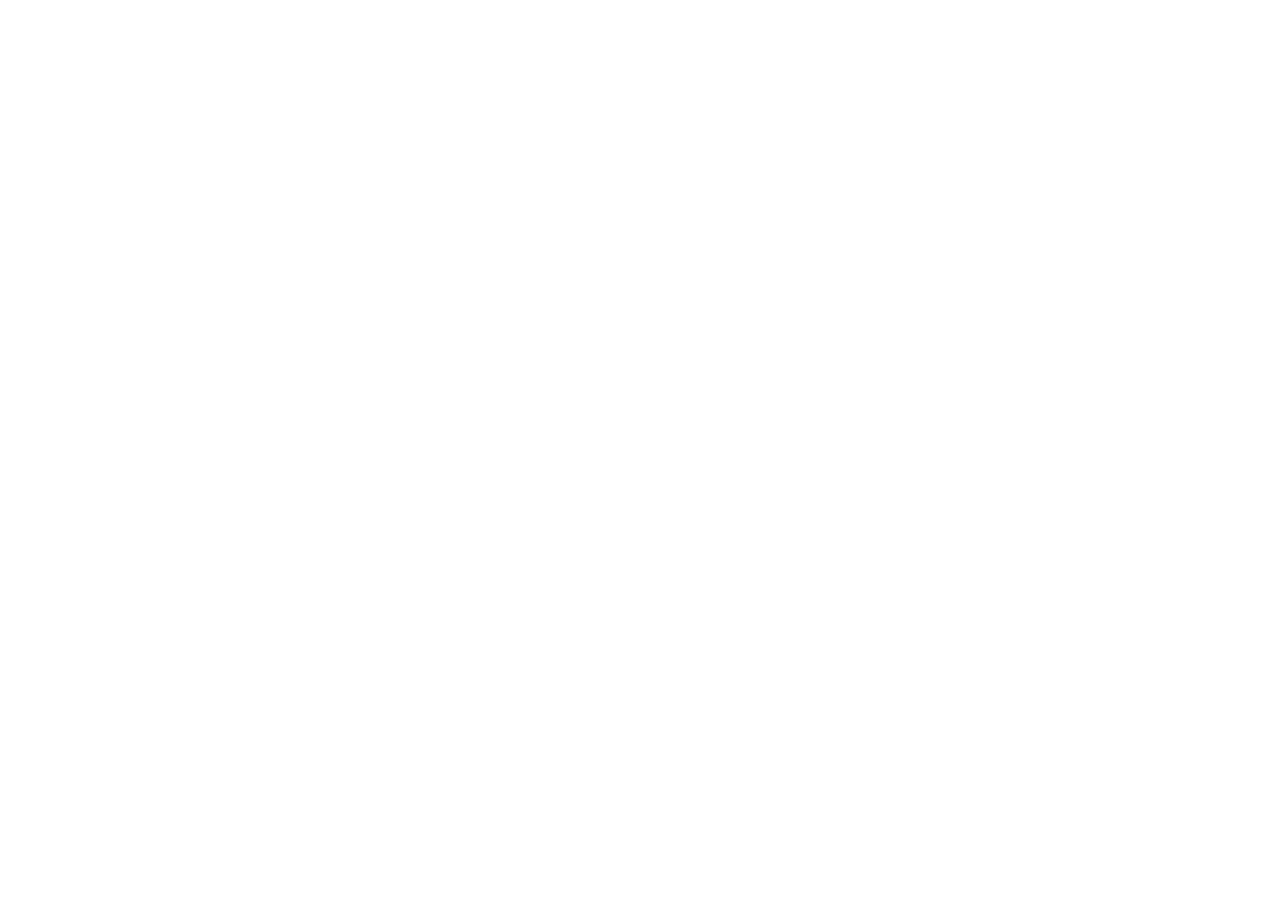
==== index.html @ 477c8ec1 "Commit inicial do meu site" ====
<!DOCTYPE html>
<html lang="en">
<head>
    <meta charset="UTF-8">
    <meta name="viewport" content="width=device-width, initial-scale=1.0">
    <title>Document</title>
</head>
<body>
    
</body>
</html>
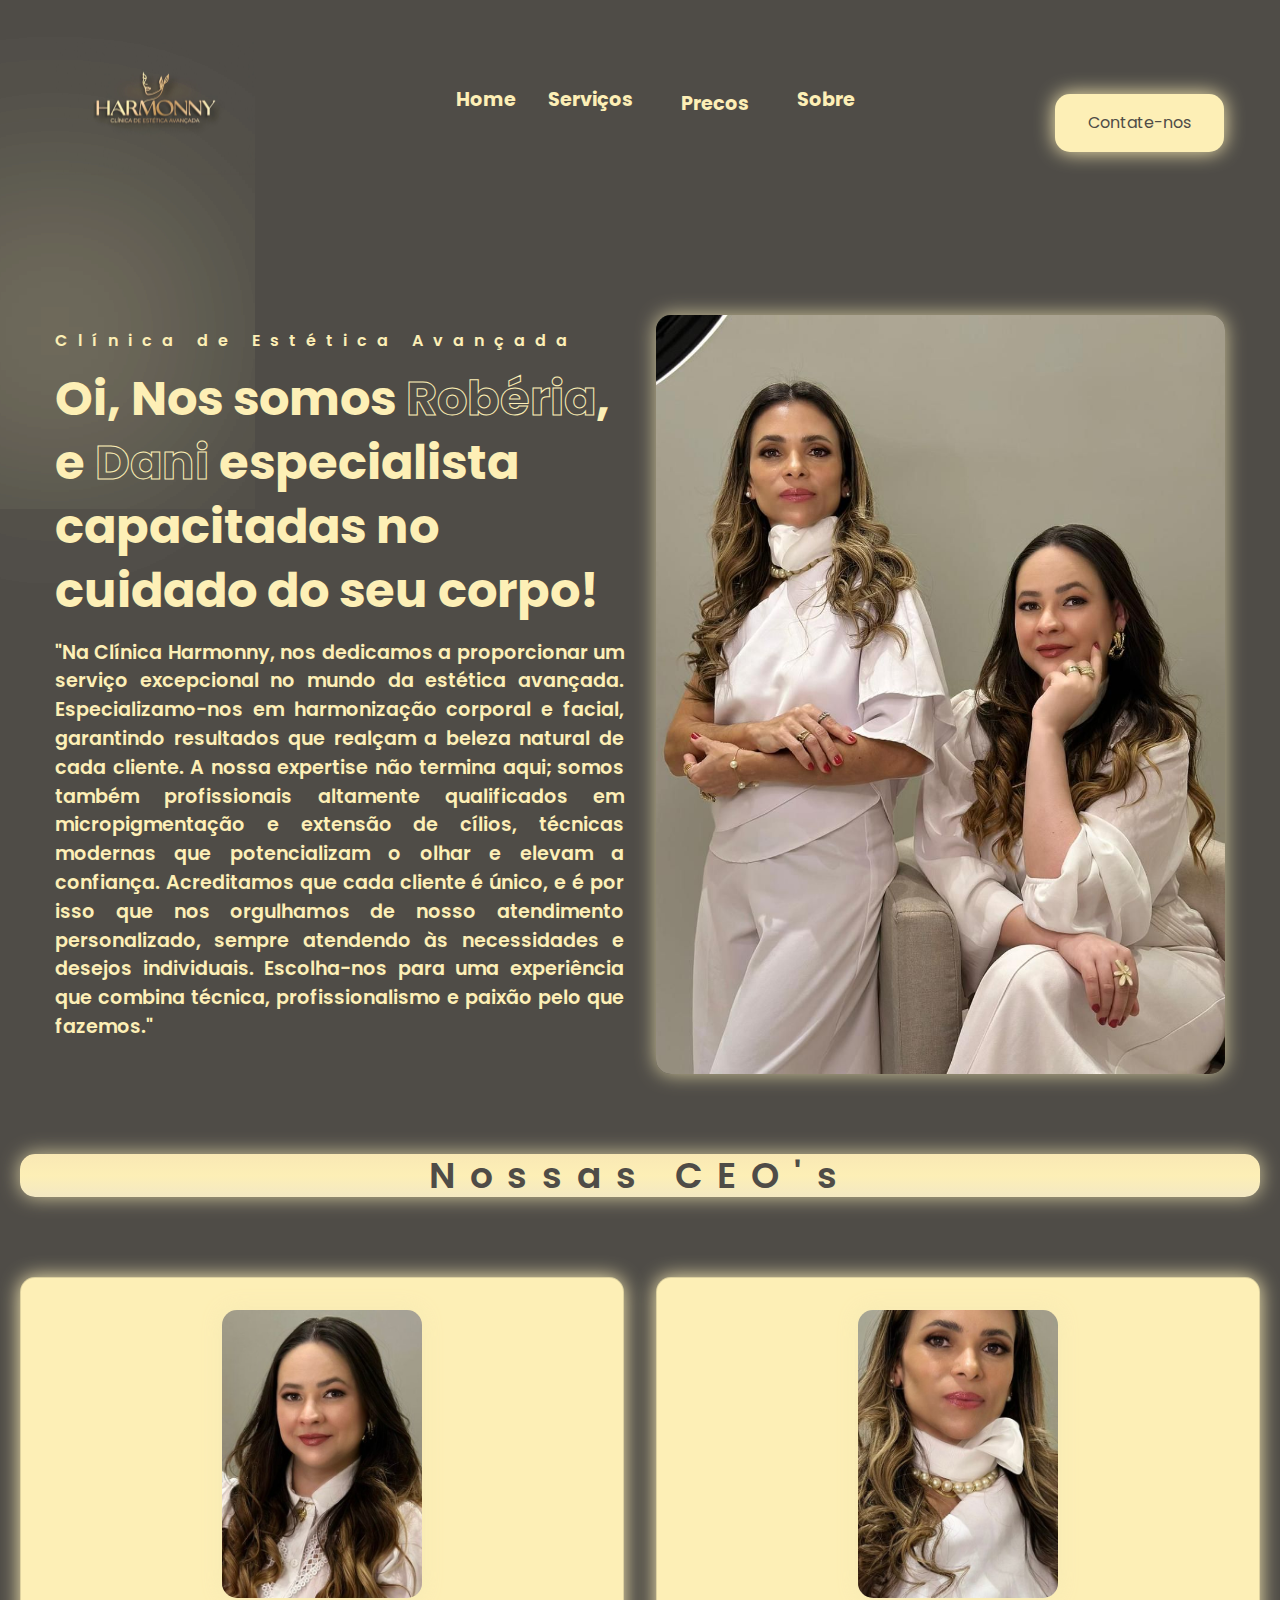
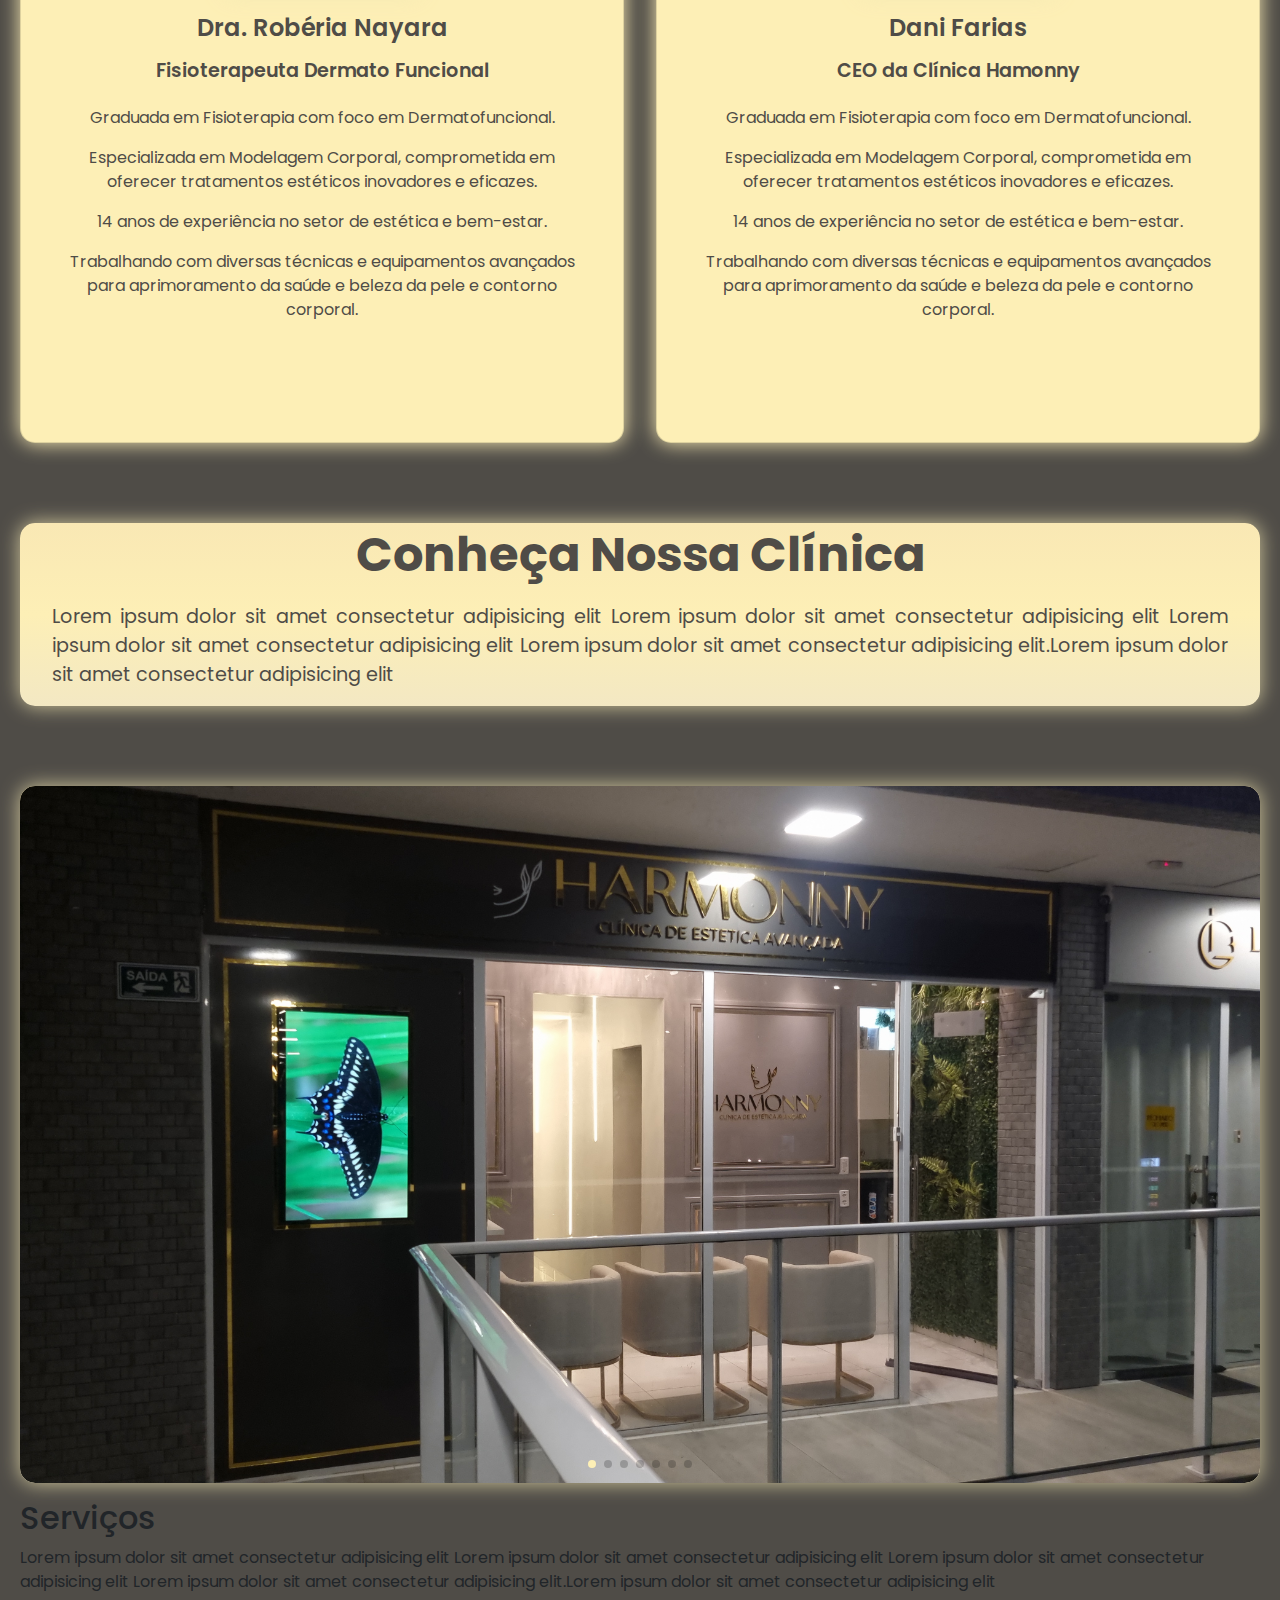
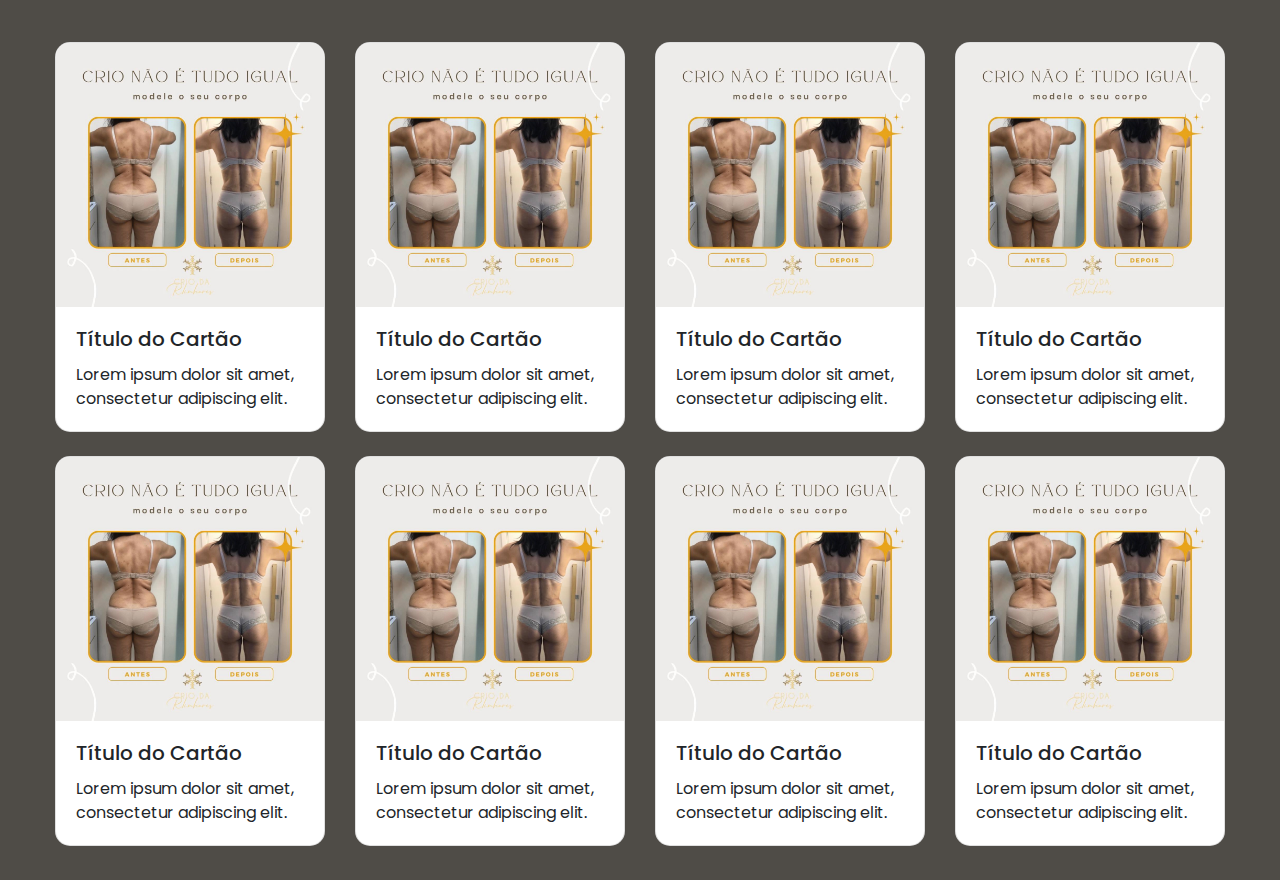
==== commit 8d130aa8: "criacao dos cards de servicos e estilizacao" ====
--- a/index.html
+++ b/index.html
@@ -1,11 +1,386 @@
 <!DOCTYPE html>
-<html lang="en">
-<head>
-    <meta charset="UTF-8">
-    <meta name="viewport" content="width=device-width, initial-scale=1.0">
-    <title>Document</title>
-</head>
-<body>
+<html lang="pt-br">
+  <head>
+    <meta charset="UTF-8" />
+    <meta name="viewport" content="width=device-width, initial-scale=1.0" />
+    <meta
+      name="description"
+      content="Venha para a Homonny! Aqui você terá um atendimento personalizado em dermato funcional e micropgimentação"
+    />
+    <meta
+      name="keywords"
+      content="estética, dermato funcional, micropigmentação, harmonização facial, botox, preenchimento, limpeza de pele, peeling, massagem modeladora, drenagem linfática, massagem relaxante, massagem com pedras quentes, massagem com velas, massagem com bambu, massagem com conchas, massagem com pindas, massagem com ventosas, massagem com pedras quentes, massagem com velas, massagem com bambu, massagem com conchas, massagem com pindas, massagem com ventosas, massagem com pedras quentes, massagem com velas, massagem com bambu, massagem com conchas, massagem com pindas, massagem com ventosas, massagem com pedras quentes, massagem com velas, massagem com bambu, massagem com conchas, massagem com pindas, massagem com ventosas, massagem com pedras quentes, massagem com velas, massagem com bambu, massagem com conchas, massagem com pindas, massagem com ventosas"
+    />
+    <meta name="author" content="Diego Gomes de Almeida" />
+    <link rel="stylesheet" href="https://stackpath.bootstrapcdn.com/bootstrap/4.3.1/css/bootstrap.min.css">
+    <link
+      rel="stylesheet"
+      href="https://unpkg.com/swiper/swiper-bundle.min.css"
+    />
+  
+    <link rel="stylesheet" href="https://stackpath.bootstrapcdn.com/bootstrap/4.3.1/css/bootstrap.min.css">
+    <link rel="stylesheet" href="css/cabecalhonav.css" />
+    <link rel="stylesheet" href="css/main.css" />
+    <link rel="stylesheet" href="css/sections.css" />
+    <link rel="stylesheet" href="css/sectionslides.css" />
+    <link rel="stylesheet" href="css/cardservicos.css" />
+
+    <title>Clínica Harmonny</title>
+  </head>
+  <body>
+    <nav>
+      <div class="nav-logo">
+        <a href="#">
+          <img src="images/logo.jpeg" alt="logo" />
+        </a>
+      </div>
+      <ul class="nav-links">
+        <li class="link"><a href="#">Home</a></li>
+        <li id="link1"><a href="#">Serviços</a></li>
+        <li id="link2"><a class="nav-link" href="servicos.html">Precos</a></li>
+        <li id="link3"><a href="#">Sobre</a></li>
+      </ul>
+      <button id="contactBtn" class="btn">Contate-nos</button>
+    </nav>
+    <main class="container">
+      <div class="content">
+        <span class="blur"></span>
+        <span class="blur"></span>
+        <h4>Clínica de Estética Avançada</h4>
+        <h1>
+          Oi, Nos somos <span id="roberia">Robéria</span>, e
+          <span id="dani">Dani</span> especialista capacitadas no cuidado do seu
+          corpo!
+        </h1>
+        <p>
+          "Na Clínica Harmonny, nos dedicamos a proporcionar um serviço
+          excepcional no mundo da estética avançada. Especializamo-nos em
+          harmonização corporal e facial, garantindo resultados que realçam a
+          beleza natural de cada cliente. A nossa expertise não termina aqui;
+          somos também profissionais altamente qualificados em micropigmentação
+          e extensão de cílios, técnicas modernas que potencializam o olhar e
+          elevam a confiança. Acreditamos que cada cliente é único, e é por isso
+          que nos orgulhamos de nosso atendimento personalizado, sempre
+          atendendo às necessidades e desejos individuais. Escolha-nos para uma
+          experiência que combina técnica, profissionalismo e paixão pelo que
+          fazemos."
+        </p>
+      </div>
+      <div class="image">
+        <img src="images/DaniRoberia.jpeg" alt="foto de Robéria e Dani" />
+      </div>
+    </main>
+    <section class="container1">
+      <h2 class="ceomaster">Nossas CEO's</h2>
+      <div class="features">
+        <div class="card">
+          <img
+            class="imgceo"
+            src="images/roberia1.png"
+            alt="Foto de Dra.Robéria"
+          />
+          <h3 class="ceo">Dra. Robéria Nayara</h3>
+          <h4 class="ceo">Fisioterapeuta Dermato Funcional</h4>
+          <ul class="lista">
+            <li>Graduada em Fisioterapia com foco em Dermatofuncional.</li>
+            <li>
+              Especializada em Modelagem Corporal, comprometida em oferecer
+              tratamentos estéticos inovadores e eficazes.
+            </li>
+            <li>14 anos de experiência no setor de estética e bem-estar.</li>
+            <li>
+              Trabalhando com diversas técnicas e equipamentos avançados para
+              aprimoramento da saúde e beleza da pele e contorno corporal.
+            </li>
+          </ul>
+          <a href="#">Saiba Mais <i class="ri-arrow-right-line"></i></a>
+        </div>
+        <div class="card">
+          <img class="imgceo" src="images/dani1.png" alt="Foto de Dani" />
+          <h3 class="ceo">Dani Farias</h3>
+          <h4 class="ceo">CEO da Clínica Hamonny</h4>
+          <ul class="lista">
+            <li>Graduada em Fisioterapia com foco em Dermatofuncional.</li>
+            <li>
+              Especializada em Modelagem Corporal, comprometida em oferecer
+              tratamentos estéticos inovadores e eficazes.
+            </li>
+            <li>14 anos de experiência no setor de estética e bem-estar.</li>
+            <li>
+              Trabalhando com diversas técnicas e equipamentos avançados para
+              aprimoramento da saúde e beleza da pele e contorno corporal.
+            </li>
+          </ul>
+          <a href="#">Saiba Mais <i class="ri-arrow-right-line"></i></a>
+        </div>
+      </div>
+    </section>
+    <!--Imagens e informaçoes da clinca-->
+    <!-- O container principal da seção do slider -->
+    <section>
+      <!-- A parte da informação textual sobre a clínica -->
+      <div class="clinica">
+        <h2 class="txtclinica">Conheça Nossa Clínica</h2>
+        <p>
+          Lorem ipsum dolor sit amet consectetur adipisicing elit Lorem ipsum
+          dolor sit amet consectetur adipisicing elit Lorem ipsum dolor sit amet
+          consectetur adipisicing elit Lorem ipsum dolor sit amet consectetur
+          adipisicing elit.Lorem ipsum dolor sit amet consectetur adipisicing
+          elit
+        </p>
+      </div>
+    </section>
+    <figure>
+      <!-- Swiper -->
+      <div class="swiper mySwiper">
+        <div class="swiper-wrapper">
+          <!-- Slides -->
+          <div class="swiper-slide">
+            <img src="images/entrada1.jpg" alt="Foto da clinica1" />
+          </div>
+          <div class="swiper-slide">
+            <img src="images/harmonnyrecp.jpg" alt="Foto da clinica2" />
+          </div>
+          <div class="swiper-slide">
+            <img src="images/salaestetica.jpg" alt="Foto da clinica3" />
+          </div>
+          <div class="swiper-slide">
+            <img src="images/salamicro.jpg" alt="Foto da clinica3" />
+          </div>
+          <div class="swiper-slide">
+            <img src="images/certificacoes.jpg" alt="Foto da clinica3" />
+          </div>
+          <div class="swiper-slide">
+            <img src="images/cosmeticos.jpg" alt="Foto da clinica3" />
+          </div>
+          <div class="swiper-slide">
+            <img src="images/produtosestetic.jpg" alt="Foto da clinica3" />
+          </div>
+          <!-- ... outros slides, se houver ... -->
+        </div>
+        <!-- Se precisar de paginação -->
+        <div class="swiper-pagination"></div>
+      </div>
+    </figure>
+    <!-- Fim do container principal da seção do slider -->
+    <!--Seção de serviços-->
+    <section class="container3">
+      <div class="servicos">
+        <h2 class="txtservicos">Serviços</h2>
+        <p>
+          Lorem ipsum dolor sit amet consectetur adipisicing elit Lorem ipsum
+          dolor sit amet consectetur adipisicing elit Lorem ipsum dolor sit amet
+          consectetur adipisicing elit Lorem ipsum dolor sit amet consectetur
+          adipisicing elit.Lorem ipsum dolor sit amet consectetur adipisicing
+          elit
+        </p>
+      </div>
     
+      <section class="container mt-5">
+        <!-- Primeira linha de cartões -->
+        <div class="row">
+          <!-- Repita este bloco para cada cartão (total de 4 cartões) -->
+          <div class="col-lg-3 col-md-6 col-sm-12 mb-4">
+            <div class="card h-100">
+              <img
+                class="card-img-top"
+                src="images/crio.jpeg"
+                alt="Placeholder Image"
+              />
+              <div class="card-body">
+                <h5 class="card-title">Título do Cartão</h5>
+                <p class="card-text">
+                  Lorem ipsum dolor sit amet, consectetur adipiscing elit.
+                </p>
+              </div>
+              <div class="secondary-text">
+                Informações adicionais escondidas. Lorem ipsum dolor sit amet,
+                consectetur adipiscing elit. Nullam id dolor id nibh ultricies
+                vehicula ut id elit. Informações adicionais escondidas. Lorem
+                ipsum dolor sit amet, consectetur adipiscing elit. Nullam id dolor
+                id nibh ultricies vehicula ut id elit. Informações adicionais
+                escondidas. Lorem ipsum dolor sit amet, consectetur adipiscing
+                elit. Nullam id dolor id nibh ultricies vehicula ut id elit.
+              </div>
+            </div>
+          </div>
+          <div class="col-lg-3 col-md-6 col-sm-12 mb-4">
+            <div class="card h-100">
+              <img
+                class="card-img-top"
+                src="images/crio.jpeg"
+                alt="Placeholder Image"
+              />
+              <div class="card-body">
+                <h5 class="card-title">Título do Cartão</h5>
+                <p class="card-text">
+                  Lorem ipsum dolor sit amet, consectetur adipiscing elit.
+                </p>
+              </div>
+              <div class="secondary-text">
+                Informações adicionais escondidas. Lorem ipsum dolor sit amet,
+                consectetur adipiscing elit. Nullam id dolor id nibh ultricies
+                vehicula ut id elit. Informações adicionais escondidas. Lorem
+                ipsum dolor sit amet, consectetur adipiscing elit. Nullam id dolor
+                id nibh ultricies vehicula ut id elit. Informações adicionais
+                escondidas. Lorem ipsum dolor sit amet, consectetur adipiscing
+                elit. Nullam id dolor id nibh ultricies vehicula ut id elit.
+              </div>
+            </div>
+          </div>
+          <div class="col-lg-3 col-md-6 col-sm-12 mb-4">
+            <div class="card h-100">
+              <img
+                class="card-img-top"
+                src="images/crio.jpeg"
+                alt="Placeholder Image"
+              />
+              <div class="card-body">
+                <h5 class="card-title">Título do Cartão</h5>
+                <p class="card-text">
+                  Lorem ipsum dolor sit amet, consectetur adipiscing elit.
+                </p>
+              </div>
+              <div class="secondary-text">
+                Informações adicionais escondidas. Lorem ipsum dolor sit amet,
+                consectetur adipiscing elit. Nullam id dolor id nibh ultricies
+                vehicula ut id elit. Informações adicionais escondidas. Lorem
+                ipsum dolor sit amet, consectetur adipiscing elit. Nullam id dolor
+                id nibh ultricies vehicula ut id elit. Informações adicionais
+                escondidas. Lorem ipsum dolor sit amet, consectetur adipiscing
+                elit. Nullam id dolor id nibh ultricies vehicula ut id elit.
+              </div>
+            </div>
+          </div>
+          <div class="col-lg-3 col-md-6 col-sm-12 mb-4">
+            <div class="card h-100">
+              <img
+                class="card-img-top"
+                src="images/crio.jpeg"
+                alt="Placeholder Image"
+              />
+              <div class="card-body">
+                <h5 class="card-title">Título do Cartão</h5>
+                <p class="card-text">
+                  Lorem ipsum dolor sit amet, consectetur adipiscing elit.
+                </p>
+              </div>
+              <div class="secondary-text">
+                Informações adicionais escondidas. Lorem ipsum dolor sit amet,
+                consectetur adipiscing elit. Nullam id dolor id nibh ultricies
+                vehicula ut id elit. Informações adicionais escondidas. Lorem
+                ipsum dolor sit amet, consectetur adipiscing elit. Nullam id dolor
+                id nibh ultricies vehicula ut id elit. Informações adicionais
+                escondidas. Lorem ipsum dolor sit amet, consectetur adipiscing
+                elit. Nullam id dolor id nibh ultricies vehicula ut id elit.
+              </div>
+            </div>
+          </div>
+          <div class="col-lg-3 col-md-6 col-sm-12 mb-4">
+            <div class="card h-100">
+              <img
+                class="card-img-top"
+                src="images/crio.jpeg"
+                alt="Placeholder Image"
+              />
+              <div class="card-body">
+                <h5 class="card-title">Título do Cartão</h5>
+                <p class="card-text">
+                  Lorem ipsum dolor sit amet, consectetur adipiscing elit.
+                </p>
+              </div>
+              <div class="secondary-text">
+                Informações adicionais escondidas. Lorem ipsum dolor sit amet,
+                consectetur adipiscing elit. Nullam id dolor id nibh ultricies
+                vehicula ut id elit. Informações adicionais escondidas. Lorem
+                ipsum dolor sit amet, consectetur adipiscing elit. Nullam id dolor
+                id nibh ultricies vehicula ut id elit. Informações adicionais
+                escondidas. Lorem ipsum dolor sit amet, consectetur adipiscing
+                elit. Nullam id dolor id nibh ultricies vehicula ut id elit.
+              </div>
+            </div>
+          </div>
+          <div class="col-lg-3 col-md-6 col-sm-12 mb-4">
+            <div class="card h-100">
+              <img
+                class="card-img-top"
+                src="images/crio.jpeg"
+                alt="Placeholder Image"
+              />
+              <div class="card-body">
+                <h5 class="card-title">Título do Cartão</h5>
+                <p class="card-text">
+                  Lorem ipsum dolor sit amet, consectetur adipiscing elit.
+                </p>
+              </div>
+              <div class="secondary-text">
+                Informações adicionais escondidas. Lorem ipsum dolor sit amet,
+                consectetur adipiscing elit. Nullam id dolor id nibh ultricies
+                vehicula ut id elit. Informações adicionais escondidas. Lorem
+                ipsum dolor sit amet, consectetur adipiscing elit. Nullam id dolor
+                id nibh ultricies vehicula ut id elit. Informações adicionais
+                escondidas. Lorem ipsum dolor sit amet, consectetur adipiscing
+                elit. Nullam id dolor id nibh ultricies vehicula ut id elit.
+              </div>
+            </div>
+          </div>
+          <div class="col-lg-3 col-md-6 col-sm-12 mb-4">
+            <div class="card h-100">
+              <img
+                class="card-img-top"
+                src="images/crio.jpeg"
+                alt="Placeholder Image"
+              />
+              <div class="card-body">
+                <h5 class="card-title">Título do Cartão</h5>
+                <p class="card-text">
+                  Lorem ipsum dolor sit amet, consectetur adipiscing elit.
+                </p>
+              </div>
+              <div class="secondary-text">
+                Informações adicionais escondidas. Lorem ipsum dolor sit amet,
+                consectetur adipiscing elit. Nullam id dolor id nibh ultricies
+                vehicula ut id elit. Informações adicionais escondidas. Lorem
+                ipsum dolor sit amet, consectetur adipiscing elit. Nullam id dolor
+                id nibh ultricies vehicula ut id elit. Informações adicionais
+                escondidas. Lorem ipsum dolor sit amet, consectetur adipiscing
+                elit. Nullam id dolor id nibh ultricies vehicula ut id elit.
+              </div>
+            </div>
+          </div>
+          <div class="col-lg-3 col-md-6 col-sm-12 mb-4">
+            <div class="card h-100">
+              <img
+                class="card-img-top"
+                src="images/crio.jpeg"
+                alt="Placeholder Image"
+              />
+              <div class="card-body">
+                <h5 class="card-title">Título do Cartão</h5>
+                <p class="card-text">
+                  Lorem ipsum dolor sit amet, consectetur adipiscing elit.
+                </p>
+              </div>
+              <div class="secondary-text">
+                Informações adicionais escondidas. Lorem ipsum dolor sit amet,
+                consectetur adipiscing elit. Nullam id dolor id nibh ultricies
+                vehicula ut id elit. Informações adicionais escondidas. Lorem
+                ipsum dolor sit amet, consectetur adipiscing elit. Nullam id dolor
+                id nibh ultricies vehicula ut id elit. Informações adicionais
+                escondidas. Lorem ipsum dolor sit amet, consectetur adipiscing
+                elit. Nullam id dolor id nibh ultricies vehicula ut id elit.
+              </div>
+            </div>
+          </div>
+        </div>
+      </section>
+
+<script src="https://code.jquery.com/jquery-3.3.1.slim.min.js"></script>
+<script src="https://cdnjs.cloudflare.com/ajax/libs/popper.js/1.14.7/umd/popper.min.js"></script>
+<script src="https://stackpath.bootstrapcdn.com/bootstrap/4.3.1/js/bootstrap.min.js"></script>
+<script src="https://cdn.jsdelivr.net/npm/swiper@11/swiper-bundle.min.js"></script>
+<script src="js/script.js"></script>
 </body>
-</html>+
+
+</html>
--- a/css/cabecalhonav.css
+++ b/css/cabecalhonav.css
@@ -0,0 +1,79 @@
+/* Importando a fonte Poppins do Google Fonts com vários pesos */
+@import url("https://fonts.googleapis.com/css2?family=Poppins:wght@300;400;500;600;700;800&display=swap");
+
+/* Reseta várias propriedades CSS para eliminar margens, padding, outlines, etc. 
+Isso é frequentemente usado para assegurar consistência entre navegadores */
+* {
+  padding: 0;
+  margin: 0;
+  outline: none;
+  border: none;
+  box-sizing: border-box;
+}
+
+body {
+  background-color: #4f4c47;
+  font-family: "Poppins", sans-serif;
+  margin: 5px 10px 5px 10px;
+  border: 5px 10px 5px 10px;
+  padding: 5px 10px 5px 10px;
+}
+
+a {
+  text-decoration: none;
+}
+
+.navlogo,
+img {
+  /* nav-logo: logo da navbar */
+  max-width: 200px;
+  width: 100%;
+  display: flex;
+}
+nav {
+  color: #fdefb6;
+  max-width: 1200px; /* max-width: largura máxima */
+  margin: 0 auto; /* margin: margem */
+  padding: 2rem 1rem; /* padding: preenchimento */
+  display: flex; /* display: exibe um elemento como um elemento de bloco ou em linha */
+  align-items: center; /* align-items: alinhamento dos itens */
+  justify-content: space-between; /* justify-content: alinhamento do conteúdo */
+  gap: 2rem; /* gap: define o espaçamento entre as linhas e colunas de uma grade */
+}
+.nav-links {
+  /* nav-links: links da navbar */
+  list-style: none; /* list-style: define o estilo de imagem de marcador para uma lista  "none" remove essa marca de lista*/
+  display: flex;
+  align-items: center;
+  gap: 2rem;
+}
+.nav-links a {
+  color: #fdefb6;
+  position: relative;
+  padding-bottom: 0.75rem;
+}
+.nav-links a::after {
+  content: "";
+  position: absolute;
+  bottom: 0;
+  height: 2px;
+  width: 0;
+  bottom: 0;
+  left: 0;
+  background-color: #fdefb6;
+  transition: all 0.3s ease;
+}
+.nav-links a:hover::after {
+  width: 100%;
+}
+
+.btn {
+  box-shadow: 0 0 20px #fdefb6;
+  padding: 1rem 2rem;
+  font-size: 1rem;
+  color: #4f4c47;
+  background-color: #fdefb6;
+  border-radius: 15px;
+  cursor: pointer;
+  transition: all 0.3s ease;
+}
--- a/css/main.css
+++ b/css/main.css
@@ -0,0 +1,66 @@
+.container {
+  max-width: 1200px;
+  margin: auto;
+  padding: auto;
+}
+
+.blur {
+  /* blur: desfoque VERIFICAR COM AS MENINAS SE FICA LEGAL ESSE EFEITO*/
+  filter: blur(8px);
+  box-shadow: 0 0 1000px 50px #fdefb6;
+  z-index: -100;
+}
+
+main {
+  position: relative;
+  padding-top: 5rem;
+  display: grid;
+  grid-template-columns: repeat(2, 1fr);
+  align-items: center;
+  gap: 2rem; /* gap: define o espaçamento entre as linhas e colunas de uma grade */
+}
+
+main .content h4 {
+  letter-spacing: 10px;
+  margin-bottom: 1rem; /* margin-bottom: margem inferior */ /* color: cor do texto */
+  font-size: 1rem; /* font-size: tamanho da fonte */
+  font-weight: 600; /* font-weight: peso da fonte */
+}
+
+main .content h1 {
+  margin-bottom: 1rem; /* margin-bottom: margem inferior */
+  font-size: 3rem; /* font-size: tamanho da fonte */
+  font-weight: 700; /* font-weight: peso da fonte */
+  line-height: 4rem; /* line-height: altura da linha */
+}
+
+main .content p {
+  margin-bottom: 1rem;
+  font-size: 1.2rem;
+  text-align: justify;
+}
+/* Estilizar dos nomes Roberi e Dani */
+main .content h1 span {
+  -webkit-text-fill-color: transparent; /* -webkit-text-fill-color: define a cor do texto */
+  -webkit-text-stroke: 1px #fdefb6; /* -webkit-text-stroke: define a largura, a cor e o estilo da borda de um texto */
+}
+
+.content {
+  color: #fdefb6;
+  /* h1, h2, h3, h4, h5, h6: define um cabeçalho */
+  font-family: "Poppins", sans-serif;
+  /* font-family: define a fonte do texto */
+  font-weight: 600;
+  /* font-weight: define o peso da fonte */
+}
+
+.image img {
+  max-width: 600px;
+  margin: auto;
+  padding: auto;
+  background: linear-gradient(to bottom, #f9e8b4, #fdefb6, #f3e8c3);
+  box-shadow: 0 0 20px 0 rgba(245, 233, 179, 0.8);
+
+  transition: box-shadow 0.3s ease-in-out; /* transition: define a transição entre dois estados de um elemento */
+  border-radius: 15px;
+}
--- a/css/sections.css
+++ b/css/sections.css
@@ -0,0 +1,107 @@
+.ceomaster {
+  /* ceomaster: mestre do CEO */
+  font-size: 2.25rem;
+  font-weight: 600;
+  text-align: center;
+  color: #4f4c47;
+  margin-top: 5rem;
+  border-radius: 15px;
+  letter-spacing: 15px; /* letter-spacing: define o espaçamento entre caracteres de texto */
+  margin-bottom: 5rem;
+  background: linear-gradient(to bottom, #f9e8b4, #fdefb6, #f3e8c3);
+  box-shadow: 0 0 20px 0 rgba(245, 233, 179, 0.8);
+}
+
+.features {
+  /* features: recursos */
+
+  display: grid; /* display: exibe um elemento como um elemento de bloco ou em linha */
+  grid-template-columns: repeat(
+    2,
+    1fr
+  ); /* grid-template-columns: define o número de colunas em uma grade e especifica a largura de cada coluna */
+  gap: 2rem; /* gap: define o espaçamento entre as linhas e colunas de uma grade */
+}
+
+.features .card {
+  /* features .card: cartão de recursos */
+  background-color: #fdefb6;
+  color: #4f4c47;
+  height: auto;
+  width: 100%;
+  display: flex;
+  flex-direction: column; /* flex-direction: define a direção dos itens flexíveis dentro de um contêiner flexível */
+  align-items: center; /* align-items: alinha os itens flexíveis verticalmente em um contêiner flexível */
+  justify-content: center; /* justify-content: alinha os itens flexíveis horizontalmente em um contêiner flexível */
+  text-align: center;
+  padding: 2rem;
+  border-radius: 15px;
+  box-shadow: 0 0 20px #fdefb6;
+  transition: all 0.3s ease-in-out; /* transition: define a transição entre dois estados de um elemento */
+}
+
+.imgceo {
+  background: linear-gradient(to bottom, #f9e8b4, #fdefb6, #f3e8c3);
+  box-shadow: 0 0 20px 0 rgba(245, 233, 179, 0.8);
+
+  border-radius: 15px;
+  width: 100%;
+  height: 100%;
+  object-fit: cover; /* object-fit: especifica como o conteúdo deve ser ajustado a um contêiner */
+}
+
+.features .card:hover {
+  background-color: #4f4c47;
+  color: #fdefb6;
+  /* :hover: define um estilo quando você passa o mouse sobre um elemento */
+  transform: scale(
+    1.05
+  ); /* transform: define uma transformação 2D ou 3D para um elemento */
+
+  border-bottom: none;
+}
+
+.features .card h3 {
+  font-size: 1.5rem;
+  font-weight: 600;
+  margin: 1rem 0;
+}
+.features .card h4 {
+  font-size: 1.2rem;
+  font-weight: 600;
+  margin-bottom: 1.5rem;
+}
+.lista,
+a {
+  list-style: none;
+  display: flex;
+  flex-direction: column;
+  align-items: center;
+  justify-content: center;
+  gap: 1rem;
+  margin-bottom: 1rem;
+}
+
+a {
+  font-size: 1.2rem;
+  font-weight: 700;
+  color: #fdefb6;
+  position: relative;
+  padding-bottom: 0.75rem;
+}
+a::after {
+  /* ::after: insere algo após o conteúdo de cada elemento no conjunto selecionado */
+  content: "";
+  position: absolute;
+  bottom: 0;
+  height: 2px;
+  width: 0;
+  bottom: 0;
+  left: 0;
+  background-color: #fdefb6;
+  transition: all 0.3s ease;
+}
+a:hover::after {
+  /* :hover: define um estilo quando você passa o mouse sobre um elemento */
+  width: 100%;
+}
--- a/css/sectionslides.css
+++ b/css/sectionslides.css
@@ -0,0 +1,39 @@
+.clinica {
+  margin-top: 5rem;
+  margin-bottom: 5rem;
+  border-radius: 15px;
+  background: linear-gradient(to bottom, #f9e8b4, #fdefb6, #f3e8c3);
+  box-shadow: 0 0 20px 0 rgba(245, 233, 179, 0.8);
+  color: #4f4c47;
+}
+.clinica h2 {
+  text-align: center;
+  margin-bottom: 1rem; /* margin-bottom: margem inferior */
+  font-size: 3rem; /* font-size: tamanho da fonte */
+  font-weight: 700; /* font-weight: peso da fonte */
+  line-height: 4rem; /* line-height: altura da linha */
+}
+.clinica p {
+  padding: 0 2rem 1rem 2rem; /* padding: preenchimento */
+  margin-bottom: 1rem;
+  font-size: 1.2rem;
+  text-align: justify;
+}
+
+.swiper-slide img {
+  display: block;
+  max-width: 100%;
+  height: 100%;
+  object-fit: cover;
+  border-radius: 15px;
+}
+
+.swiper-pagination-bullet-active {
+  background-color: #fdefb6; /* Muda a cor do ponto ativo na paginação */
+}
+
+.swiper {
+  background: linear-gradient(to bottom, #f9e8b4, #fdefb6, #f3e8c3);
+  box-shadow: 0 0 20px 0 rgba(245, 233, 179, 0.8);
+  border-radius: 15px;
+}
--- a/css/cardservicos.css
+++ b/css/cardservicos.css
@@ -0,0 +1,48 @@
+.card {
+  border-radius: 15px;
+  transition: box-shadow 0.3s ease-in-out;
+  cursor: pointer;
+  overflow: hidden; /* Evita que o conteúdo ultrapasse os limites do cartão */
+  position: relative; /* Posicionamento relativo para o posicionamento absoluto dos filhos */
+}
+
+.card:hover {
+  box-shadow: 0 4px 8px rgba(0, 0, 0, 0.2);
+}
+
+.card-img-top {
+  transition: opacity 0.3s ease;
+  max-width: 100%; /* Faz com que a imagem ocupe 100% da largura do cartão */
+}
+
+.card:hover .card-img-top {
+  opacity: 0; /* Esconde a imagem ao passar o mouse */
+}
+
+.secondary-text {
+  position: absolute; /* Posiciona o texto secundário sobre o conteúdo do cartão */
+  top: 0;
+  left: 0;
+  right: 0;
+  bottom: 0;
+  background: rgba(
+    255,
+    255,
+    255,
+    0.9
+  ); /* Fundo semi-transparente para melhor leitura */
+  color: #333; /* Cor do texto */
+  opacity: 0; /* Inicia invisível */
+  transition: opacity 0.3s ease;
+  display: flex;
+  align-items: center; /* Centraliza verticalmente */
+  justify-content: center; /* Centraliza horizontalmente */
+  padding: 15px; /* Espaçamento interno */
+  text-align: center; /* Alinhamento do texto */
+  font-size: 1rem; /* Tamanho do texto */
+  max-width: 90%;
+}
+
+.card:hover .secondary-text {
+  opacity: 1; /* Torna o texto visível ao passar o mouse */
+}
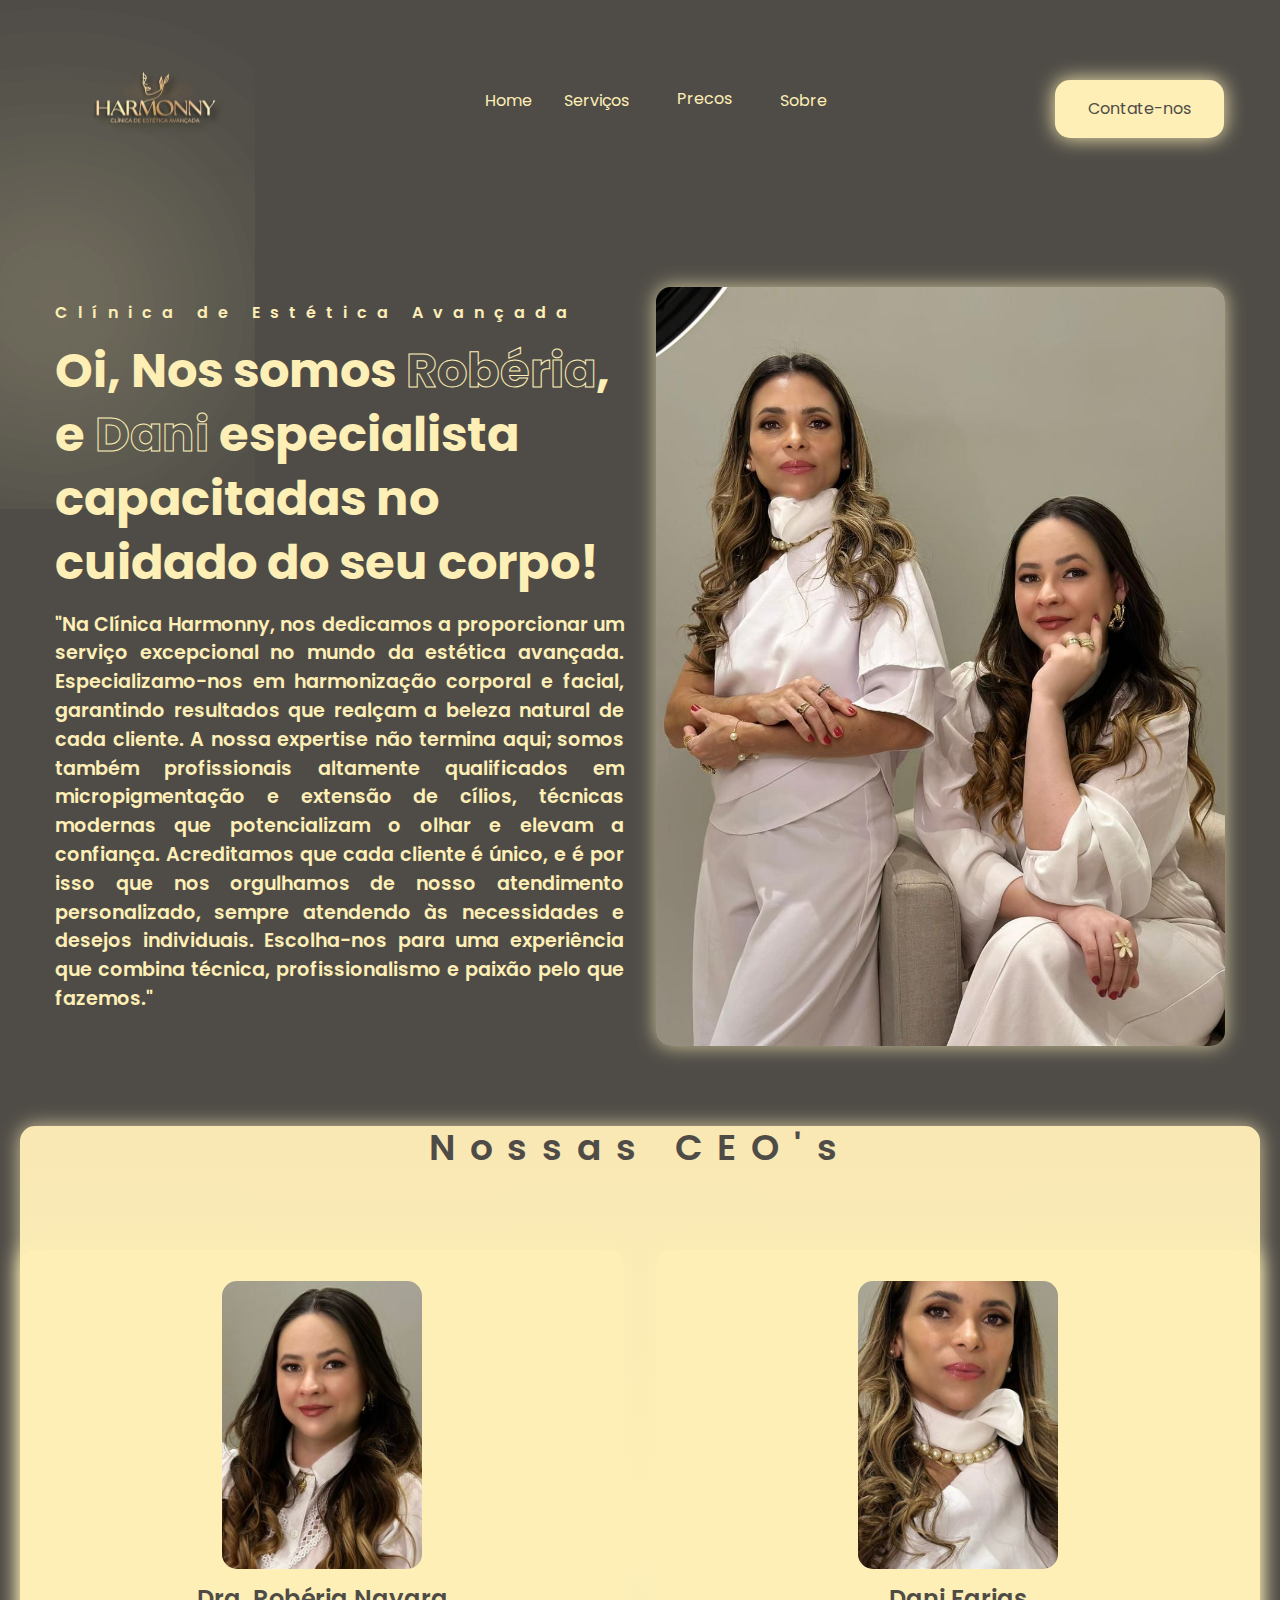
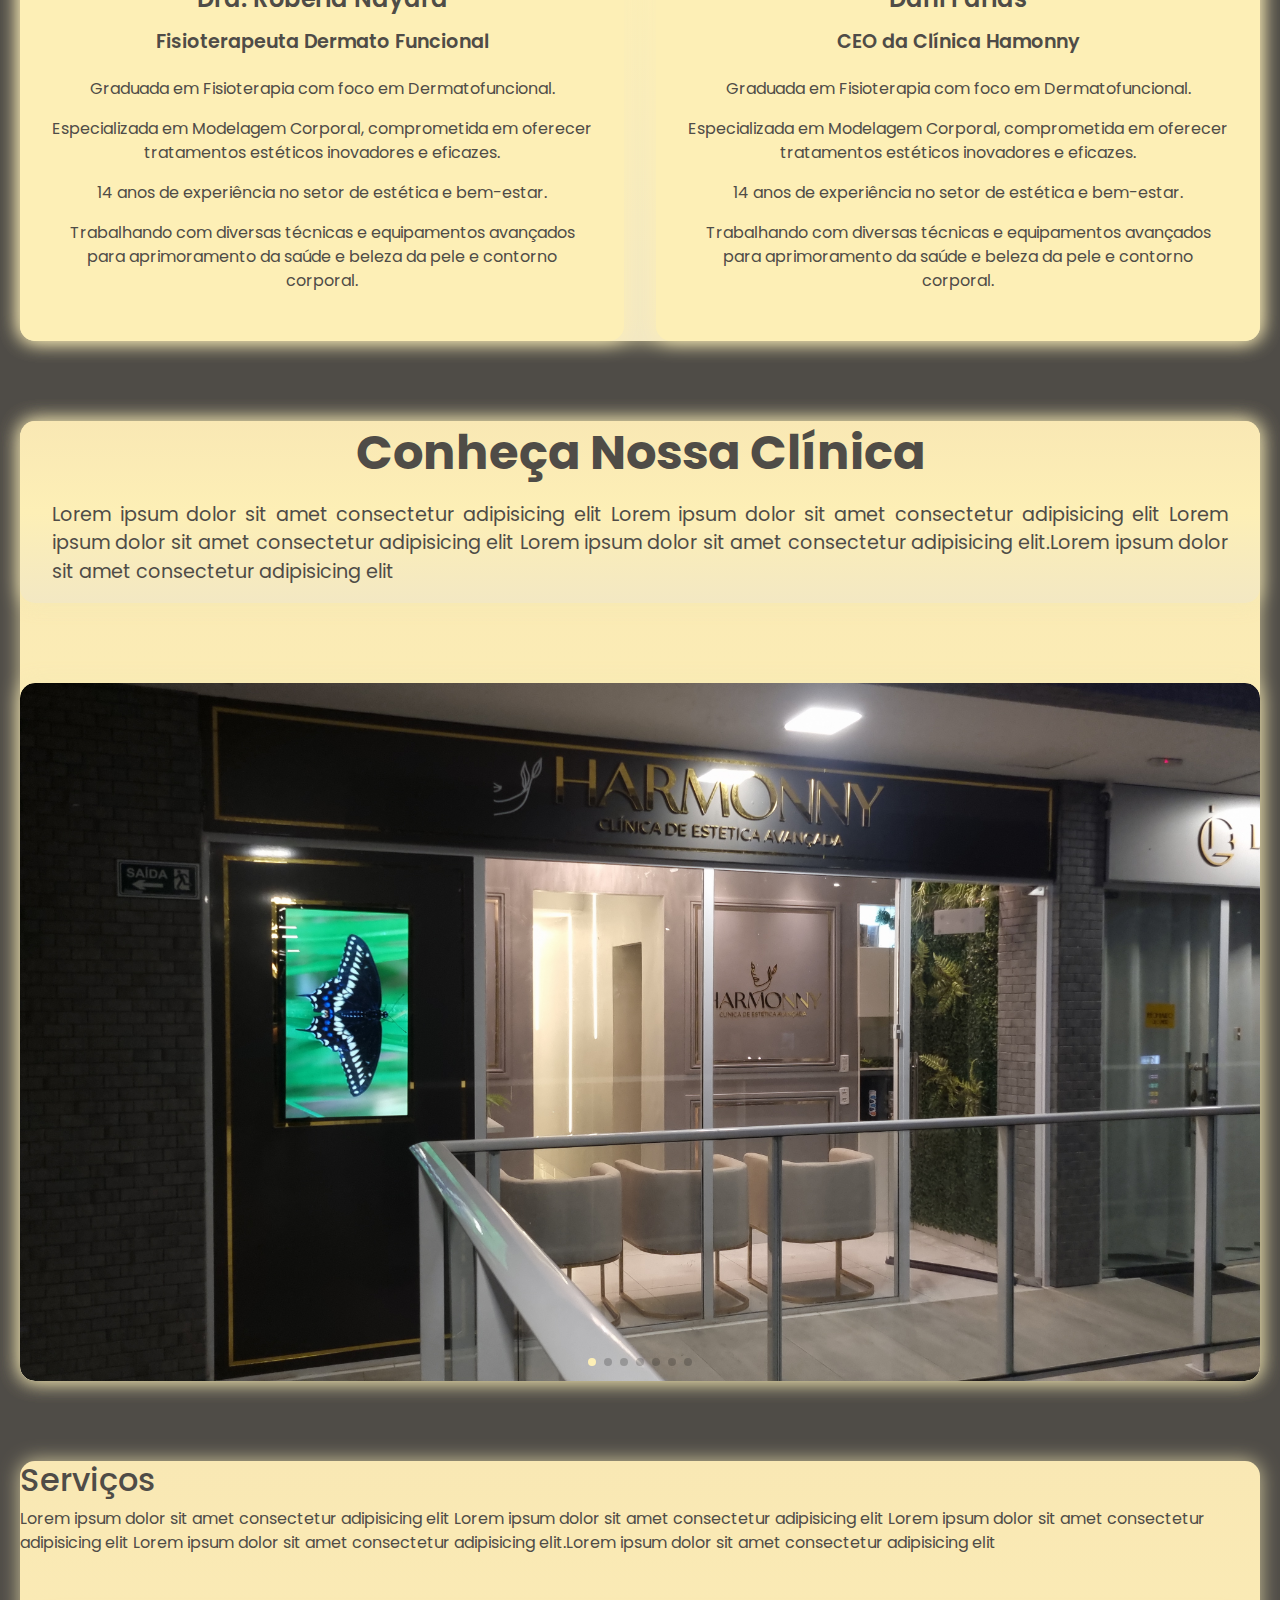
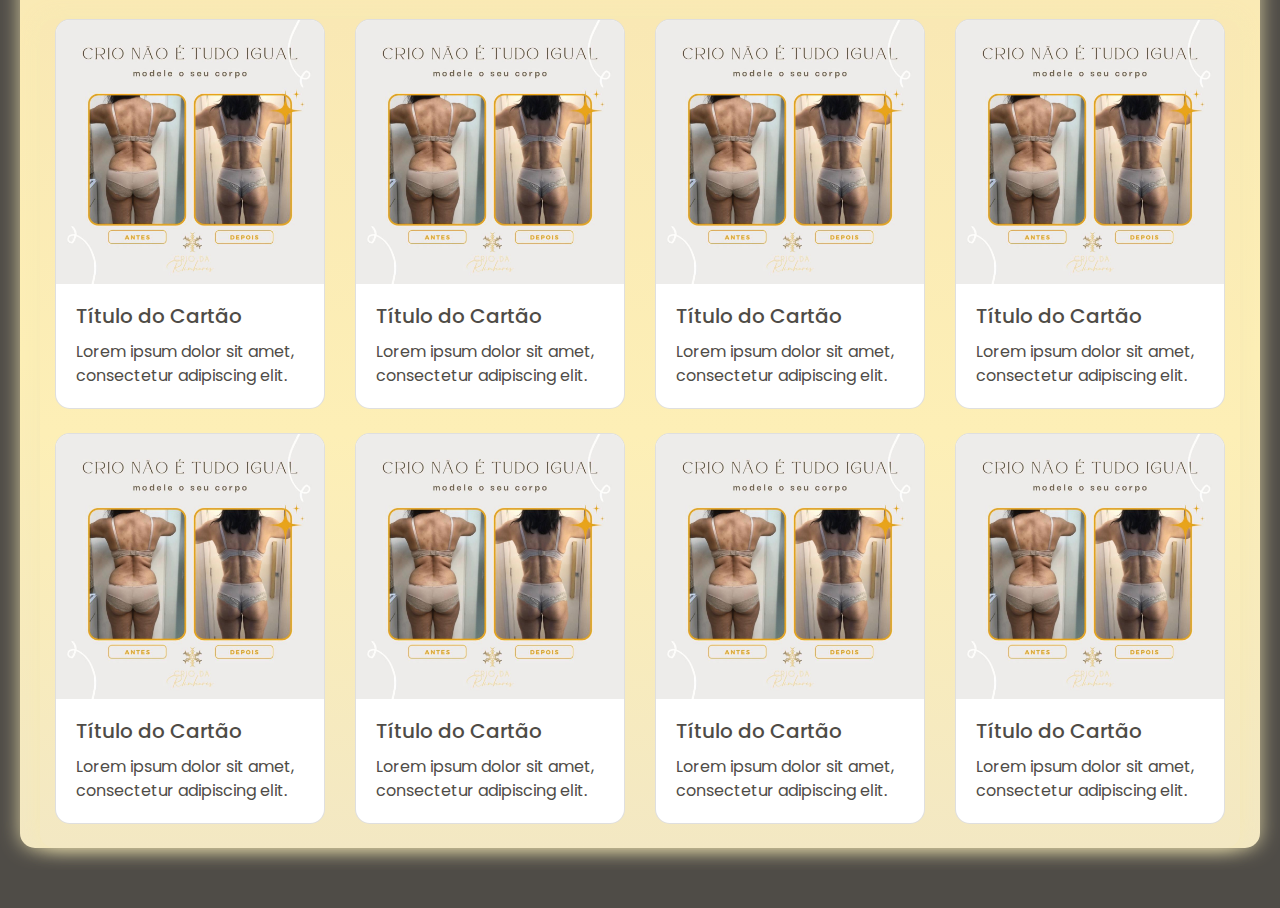
==== commit 77da7b60: "deixar o fundo do container1 da secetion ceo, e verifcar a estilizacao dos cards de servicos" ====
--- a/index.html
+++ b/index.html
@@ -93,7 +93,7 @@
               aprimoramento da saúde e beleza da pele e contorno corporal.
             </li>
           </ul>
-          <a href="#">Saiba Mais <i class="ri-arrow-right-line"></i></a>
+          
         </div>
         <div class="card">
           <img class="imgceo" src="images/dani1.png" alt="Foto de Dani" />
@@ -111,7 +111,7 @@
               aprimoramento da saúde e beleza da pele e contorno corporal.
             </li>
           </ul>
-          <a href="#">Saiba Mais <i class="ri-arrow-right-line"></i></a>
+         
         </div>
       </div>
     </section>
@@ -129,8 +129,9 @@
           elit
         </p>
       </div>
-    </section>
+    
     <figure>
+
       <!-- Swiper -->
       <div class="swiper mySwiper">
         <div class="swiper-wrapper">
@@ -162,6 +163,7 @@
         <div class="swiper-pagination"></div>
       </div>
     </figure>
+  </section>
     <!-- Fim do container principal da seção do slider -->
     <!--Seção de serviços-->
     <section class="container3">
--- a/css/cabecalhonav.css
+++ b/css/cabecalhonav.css
@@ -18,6 +18,7 @@
   border: 5px 10px 5px 10px;
   padding: 5px 10px 5px 10px;
 }
+
 
 a {
   text-decoration: none;
--- a/css/sections.css
+++ b/css/sections.css
@@ -1,4 +1,9 @@
+.container1{
+  background-color: #fdefb6;
+}
+
 .ceomaster {
+
   /* ceomaster: mestre do CEO */
   font-size: 2.25rem;
   font-weight: 600;
@@ -8,11 +13,11 @@
   border-radius: 15px;
   letter-spacing: 15px; /* letter-spacing: define o espaçamento entre caracteres de texto */
   margin-bottom: 5rem;
-  background: linear-gradient(to bottom, #f9e8b4, #fdefb6, #f3e8c3);
-  box-shadow: 0 0 20px 0 rgba(245, 233, 179, 0.8);
+  
 }
 
 .features {
+ 
   /* features: recursos */
 
   display: grid; /* display: exibe um elemento como um elemento de bloco ou em linha */
@@ -25,7 +30,7 @@
 
 .features .card {
   /* features .card: cartão de recursos */
-  background-color: #fdefb6;
+background-color: #fdefb6;
   color: #4f4c47;
   height: auto;
   width: 100%;
@@ -35,14 +40,13 @@
   justify-content: center; /* justify-content: alinha os itens flexíveis horizontalmente em um contêiner flexível */
   text-align: center;
   padding: 2rem;
-  border-radius: 15px;
+  border: none;
   box-shadow: 0 0 20px #fdefb6;
   transition: all 0.3s ease-in-out; /* transition: define a transição entre dois estados de um elemento */
 }
 
 .imgceo {
-  background: linear-gradient(to bottom, #f9e8b4, #fdefb6, #f3e8c3);
-  box-shadow: 0 0 20px 0 rgba(245, 233, 179, 0.8);
+ 
 
   border-radius: 15px;
   width: 100%;
@@ -62,17 +66,27 @@
 }
 
 .features .card h3 {
+ background-color: #fdefb6;
   font-size: 1.5rem;
   font-weight: 600;
   margin: 1rem 0;
 }
+
+.features .card h2 {
+ 
+  font-size: 1.5rem;
+  font-weight: 600;
+  margin: 1rem 0;
+}
+
 .features .card h4 {
+  
   font-size: 1.2rem;
   font-weight: 600;
   margin-bottom: 1.5rem;
 }
-.lista,
-a {
+.lista  {
+  
   list-style: none;
   display: flex;
   flex-direction: column;
@@ -82,26 +96,3 @@
   margin-bottom: 1rem;
 }
 
-a {
-  font-size: 1.2rem;
-  font-weight: 700;
-  color: #fdefb6;
-  position: relative;
-  padding-bottom: 0.75rem;
-}
-a::after {
-  /* ::after: insere algo após o conteúdo de cada elemento no conjunto selecionado */
-  content: "";
-  position: absolute;
-  bottom: 0;
-  height: 2px;
-  width: 0;
-  bottom: 0;
-  left: 0;
-  background-color: #fdefb6;
-  transition: all 0.3s ease;
-}
-a:hover::after {
-  /* :hover: define um estilo quando você passa o mouse sobre um elemento */
-  width: 100%;
-}
--- a/css/sectionslides.css
+++ b/css/sectionslides.css
@@ -1,4 +1,7 @@
-.clinica {
+
+
+section, .clinica {
+  
   margin-top: 5rem;
   margin-bottom: 5rem;
   border-radius: 15px;
--- a/css/cardservicos.css
+++ b/css/cardservicos.css
@@ -1,3 +1,18 @@
+.container3{
+    display: flex;
+    flex-direction: row;
+    justify-content: center;
+    align-items: center;
+    flex-wrap: wrap;
+    margin-top: 50px;
+    margin-bottom: 50px;
+    background-color: #fdefb6;
+    border-radius: 15px;
+}
+
+
+
+
 .card {
   border-radius: 15px;
   transition: box-shadow 0.3s ease-in-out;
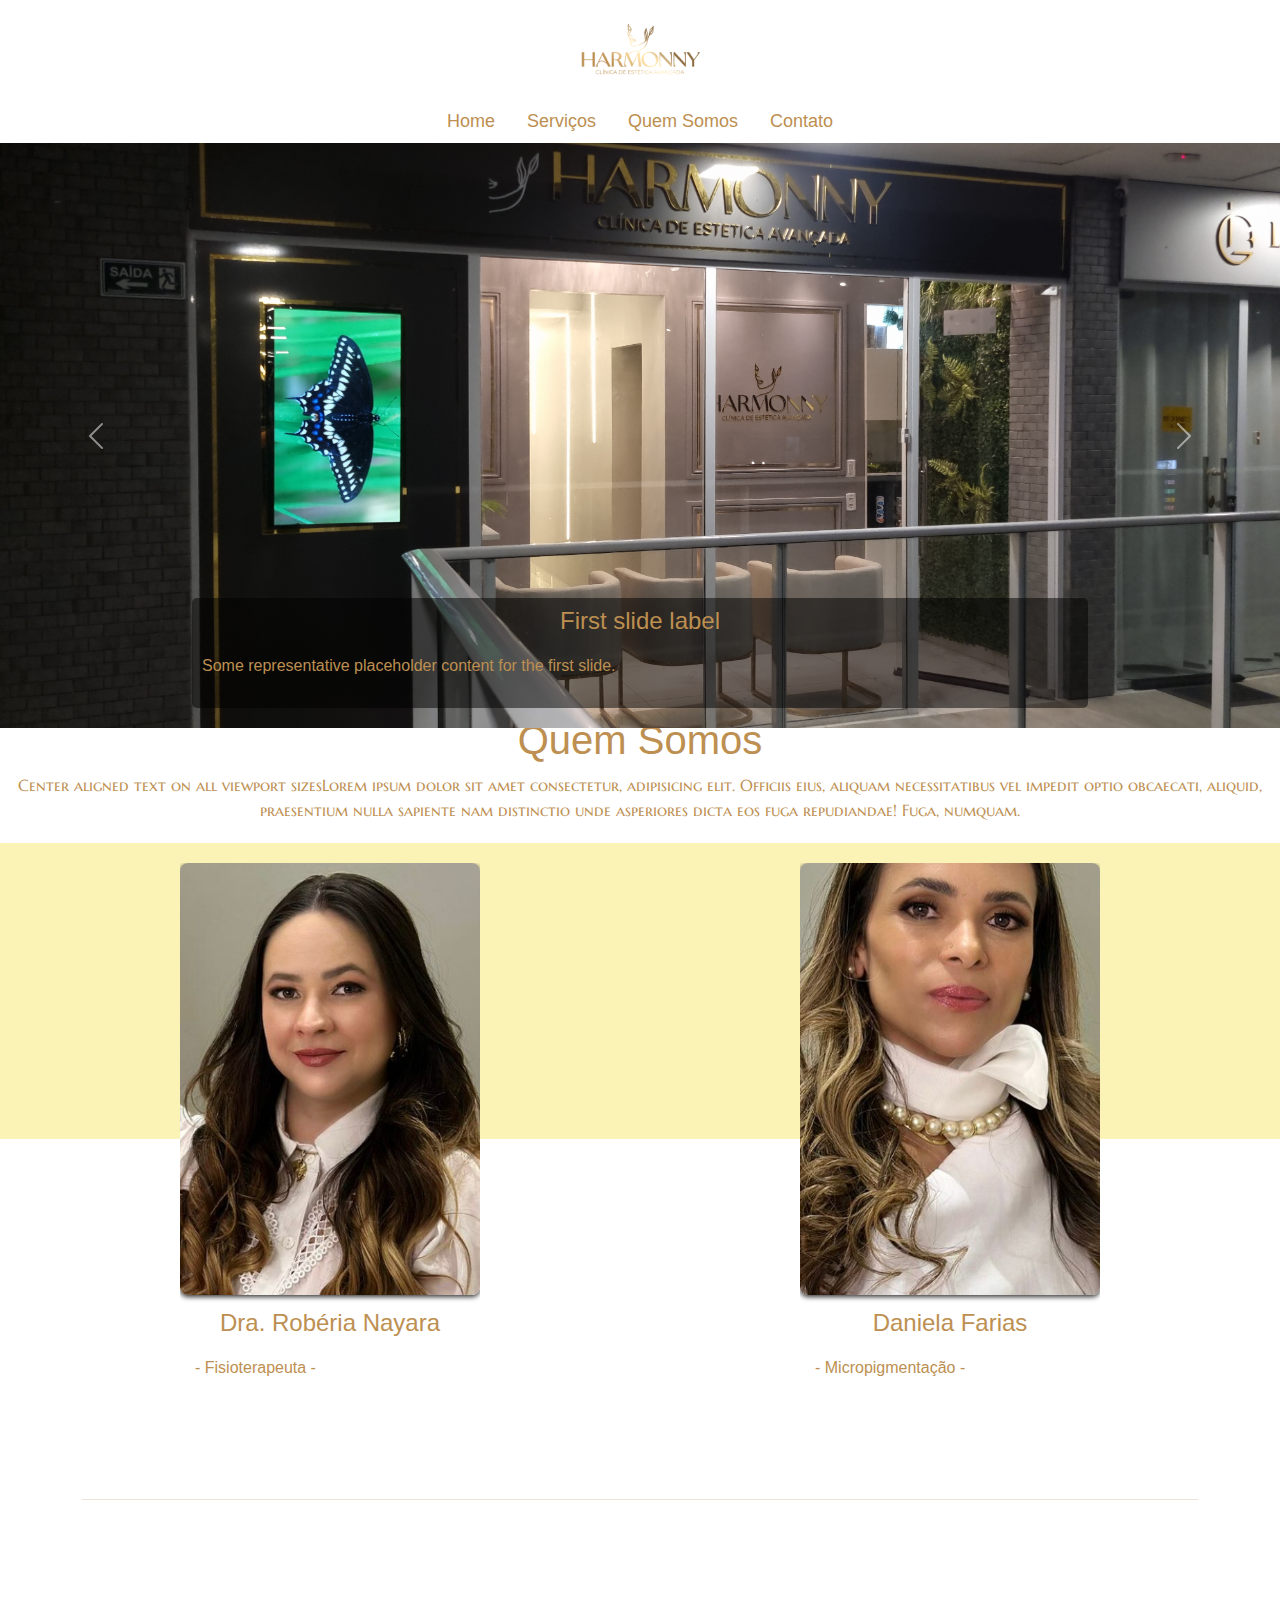
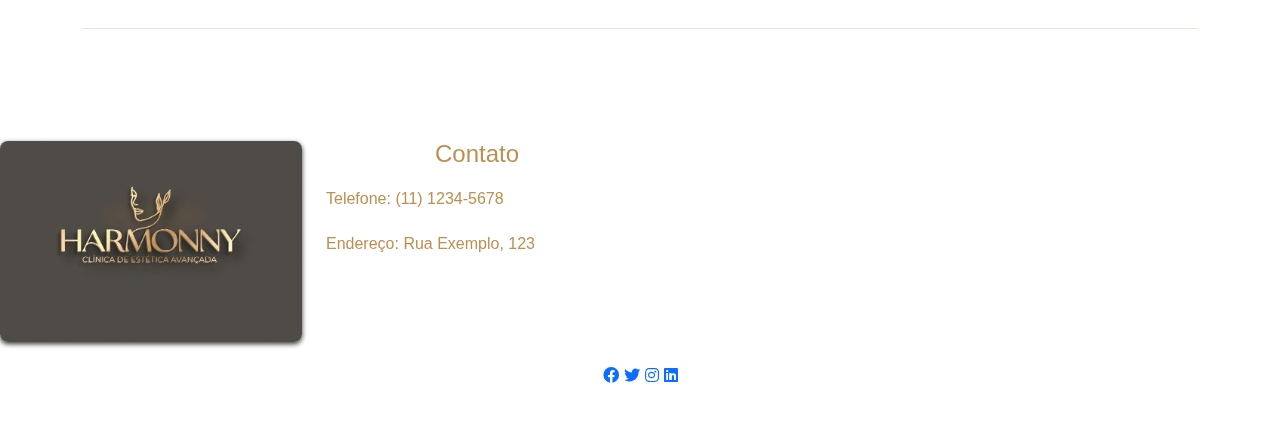
==== commit 2b26ffe9: "Primeiro Upload so Site, verifcar uma configuração para o background do card incial" ====
--- a/index.html
+++ b/index.html
@@ -12,375 +12,184 @@
       content="estética, dermato funcional, micropigmentação, harmonização facial, botox, preenchimento, limpeza de pele, peeling, massagem modeladora, drenagem linfática, massagem relaxante, massagem com pedras quentes, massagem com velas, massagem com bambu, massagem com conchas, massagem com pindas, massagem com ventosas, massagem com pedras quentes, massagem com velas, massagem com bambu, massagem com conchas, massagem com pindas, massagem com ventosas, massagem com pedras quentes, massagem com velas, massagem com bambu, massagem com conchas, massagem com pindas, massagem com ventosas, massagem com pedras quentes, massagem com velas, massagem com bambu, massagem com conchas, massagem com pindas, massagem com ventosas, massagem com pedras quentes, massagem com velas, massagem com bambu, massagem com conchas, massagem com pindas, massagem com ventosas"
     />
     <meta name="author" content="Diego Gomes de Almeida" />
-    <link rel="stylesheet" href="https://stackpath.bootstrapcdn.com/bootstrap/4.3.1/css/bootstrap.min.css">
-    <link
-      rel="stylesheet"
-      href="https://unpkg.com/swiper/swiper-bundle.min.css"
-    />
-  
-    <link rel="stylesheet" href="https://stackpath.bootstrapcdn.com/bootstrap/4.3.1/css/bootstrap.min.css">
-    <link rel="stylesheet" href="css/cabecalhonav.css" />
-    <link rel="stylesheet" href="css/main.css" />
-    <link rel="stylesheet" href="css/sections.css" />
-    <link rel="stylesheet" href="css/sectionslides.css" />
-    <link rel="stylesheet" href="css/cardservicos.css" />
-
+    <!-- Outras meta tags e links de estilo -->
+    <link rel="stylesheet" href="./css/bootstrap.min.css" />
+    <link rel="stylesheet" href="./css/fontawesome.css" />
+    <link rel="stylesheet" href="./css/animate.css" />
+    <link rel="stylesheet" href="./css/main.css" />
+    <!-- Seu arquivo CSS personalizado -->
+    <link rel="stylesheet" href="css/cabecalhonav.css">
+    <link rel="stylesheet" href="css/custom-styles.css">
+    <link href="https://cdn.jsdelivr.net/npm/bootstrap@5.3.2/dist/css/bootstrap.min.css" rel="stylesheet" integrity="sha384-T3c6CoIi6uLrA9TneNEoa7RxnatzjcDSCmG1MXxSR1GAsXEV/Dwwykc2MPK8M2HN" crossorigin="anonymous">
+    <link rel="stylesheet" href="https://cdnjs.cloudflare.com/ajax/libs/font-awesome/5.15.3/css/all.min.css">
+    <link rel="preconnect" href="https://fonts.googleapis.com">
+<link rel="preconnect" href="https://fonts.gstatic.com" crossorigin>
+<link href="https://fonts.googleapis.com/css2?family=Marcellus+SC&display=swap" rel="stylesheet">
     <title>Clínica Harmonny</title>
   </head>
   <body>
-    <nav>
-      <div class="nav-logo">
-        <a href="#">
-          <img src="images/logo.jpeg" alt="logo" />
-        </a>
-      </div>
-      <ul class="nav-links">
-        <li class="link"><a href="#">Home</a></li>
-        <li id="link1"><a href="#">Serviços</a></li>
-        <li id="link2"><a class="nav-link" href="servicos.html">Precos</a></li>
-        <li id="link3"><a href="#">Sobre</a></li>
-      </ul>
-      <button id="contactBtn" class="btn">Contate-nos</button>
-    </nav>
-    <main class="container">
-      <div class="content">
-        <span class="blur"></span>
-        <span class="blur"></span>
-        <h4>Clínica de Estética Avançada</h4>
-        <h1>
-          Oi, Nos somos <span id="roberia">Robéria</span>, e
-          <span id="dani">Dani</span> especialista capacitadas no cuidado do seu
-          corpo!
-        </h1>
-        <p>
-          "Na Clínica Harmonny, nos dedicamos a proporcionar um serviço
-          excepcional no mundo da estética avançada. Especializamo-nos em
-          harmonização corporal e facial, garantindo resultados que realçam a
-          beleza natural de cada cliente. A nossa expertise não termina aqui;
-          somos também profissionais altamente qualificados em micropigmentação
-          e extensão de cílios, técnicas modernas que potencializam o olhar e
-          elevam a confiança. Acreditamos que cada cliente é único, e é por isso
-          que nos orgulhamos de nosso atendimento personalizado, sempre
-          atendendo às necessidades e desejos individuais. Escolha-nos para uma
-          experiência que combina técnica, profissionalismo e paixão pelo que
-          fazemos."
-        </p>
-      </div>
-      <div class="image">
-        <img src="images/DaniRoberia.jpeg" alt="foto de Robéria e Dani" />
-      </div>
-    </main>
-    <section class="container1">
-      <h2 class="ceomaster">Nossas CEO's</h2>
-      <div class="features">
-        <div class="card">
-          <img
-            class="imgceo"
-            src="images/roberia1.png"
-            alt="Foto de Dra.Robéria"
-          />
-          <h3 class="ceo">Dra. Robéria Nayara</h3>
-          <h4 class="ceo">Fisioterapeuta Dermato Funcional</h4>
-          <ul class="lista">
-            <li>Graduada em Fisioterapia com foco em Dermatofuncional.</li>
-            <li>
-              Especializada em Modelagem Corporal, comprometida em oferecer
-              tratamentos estéticos inovadores e eficazes.
-            </li>
-            <li>14 anos de experiência no setor de estética e bem-estar.</li>
-            <li>
-              Trabalhando com diversas técnicas e equipamentos avançados para
-              aprimoramento da saúde e beleza da pele e contorno corporal.
-            </li>
-          </ul>
-          
-        </div>
-        <div class="card">
-          <img class="imgceo" src="images/dani1.png" alt="Foto de Dani" />
-          <h3 class="ceo">Dani Farias</h3>
-          <h4 class="ceo">CEO da Clínica Hamonny</h4>
-          <ul class="lista">
-            <li>Graduada em Fisioterapia com foco em Dermatofuncional.</li>
-            <li>
-              Especializada em Modelagem Corporal, comprometida em oferecer
-              tratamentos estéticos inovadores e eficazes.
-            </li>
-            <li>14 anos de experiência no setor de estética e bem-estar.</li>
-            <li>
-              Trabalhando com diversas técnicas e equipamentos avançados para
-              aprimoramento da saúde e beleza da pele e contorno corporal.
-            </li>
-          </ul>
-         
+   
+<!-- Logo e Barra de navegação-->
+<header>
+  <img src="images/harmonnyfinal.png"  width="200px" class="mx-auto d-block" alt="Logo Clinica">
+
+<ul class="nav justify-content-center">
+  <li class="nav-item">
+    <a class="nav-link" href="#">Home
+    </a>
+  </li>
+  <li class="nav-item">
+    <a class="nav-link" href="#">Serviços
+    </a>
+  </li>
+  <li class="nav-item">
+    <a class="nav-link" href="#">Quem Somos
+    </a>
+  </li>
+  <li class="nav-item">
+    <a class="nav-link" href="#">Contato
+    </a>
+  </li>
+</ul>
+
+  
+</ul>
+</header>
+   <!--Slides -->
+   <section>
+  <div id="carouselExampleFade" class="carousel slide carousel-fade">
+    <div class="carousel-inner">
+      <div class="carousel-item active">
+        <img src="images/entrada1.jpg" class="d-block w-100" alt="...">
+        <div class="carousel-caption d-none d-md-block">
+          <h5>First slide label</h5>
+          <p>Some representative placeholder content for the first slide.</p>
         </div>
       </div>
-    </section>
-    <!--Imagens e informaçoes da clinca-->
-    <!-- O container principal da seção do slider -->
-    <section>
-      <!-- A parte da informação textual sobre a clínica -->
-      <div class="clinica">
-        <h2 class="txtclinica">Conheça Nossa Clínica</h2>
-        <p>
-          Lorem ipsum dolor sit amet consectetur adipisicing elit Lorem ipsum
-          dolor sit amet consectetur adipisicing elit Lorem ipsum dolor sit amet
-          consectetur adipisicing elit Lorem ipsum dolor sit amet consectetur
-          adipisicing elit.Lorem ipsum dolor sit amet consectetur adipisicing
-          elit
-        </p>
+      <div class="carousel-item">
+        <img src="images/vista-lateral-de-uma-jovem-recebendo-um-tratamento-para-a-pele-do-rosto-no-spa.jpg" class="d-block w-100" alt="...">
+        <div class="carousel-caption d-none d-md-block">
+          <h5>First slide label</h5>
+          <p>Some representative placeholder content for the first slide.</p>
+        </div>
       </div>
+      <div class="carousel-item">
+        <img src="images/injecao-cosmetica-de-botox-na-testa-feminina.jpg" class="d-block w-100" alt="...">
+        <div class="carousel-caption d-none d-md-block">
+          <h5>First slide label</h5>
+          <p>Some representative placeholder content for the first slide.</p>
+        </div>
+      </div>
+    </div>
+    <button class="carousel-control-prev" type="button" data-bs-target="#carouselExampleFade" data-bs-slide="prev">
+      <span class="carousel-control-prev-icon" aria-hidden="true"></span>
+      <span class="visually-hidden">Previous</span>
+    </button>
+    <button class="carousel-control-next" type="button" data-bs-target="#carouselExampleFade" data-bs-slide="next">
+      <span class="carousel-control-next-icon" aria-hidden="true"></span>
+      <span class="visually-hidden">Next</span>
+    </button>
+  </div>
+</section>
+
+</div>
+</nav>
+  <!-- card principal com foto das CEOs e Descrição da clinica-->
+  <section class="text-center ">
+    <div class="container-ceo">
+      
+        <h2 class="font-weight-bold highlight-text">Quem Somos</h2>
+        <p class="text-center"> Center aligned text on all viewport sizesLorem ipsum dolor sit amet consectetur, adipisicing elit. Officiis eius, aliquam necessitatibus vel impedit optio obcaecati, aliquid, praesentium nulla sapiente nam distinctio unde asperiores dicta eos fuga repudiandae! Fuga, numquam.</p>
+    </div>
+</section>
+  <div class="profissionais-container" class="opacity-50">
+    <div class="profissional">
+      <img src="images/roberia.jpeg" alt="Dra. Karina Burgi">
+      <div class="descricao">
+        <h2>Dra. Robéria Nayara</h2>
+        <p>- Fisioterapeuta -</p>
+       
+      </div>
+    </div>
+    <div class="profissional">
+      <img src="images/dani1.png" alt="Dra. Katia Burgi">
+      <div class="descricao">
+        <h2>Daniela Farias</h2>
+        <p>- Micropigmentação -</p>
+      </div>
+    </div>
+  </div>
+  
+
+  
+ 
+   <!--Rodape-->
+ 
+   <section class="text-center py-5">
+    <div class="container">
+      <hr>
+    </div>
+  </section>
+  <section class="text-center py-5">
+    <div class="container">
+      <hr>
+    </div>
+  </section>
+   
     
-    <figure>
+      <!-- Início do Footer -->
+      <section class="mt-5">
+        <!-- Linha 1 -->
+        <div class="row">
+            <!-- Coluna para a Logo -->
+            <div class="col-md-3">
+                <!-- Logo do site -->
+                <img src="images/logo.jpeg" alt="Logo do Site" class="img-fluid">
+            </div>
 
-      <!-- Swiper -->
-      <div class="swiper mySwiper">
-        <div class="swiper-wrapper">
-          <!-- Slides -->
-          <div class="swiper-slide">
-            <img src="images/entrada1.jpg" alt="Foto da clinica1" />
-          </div>
-          <div class="swiper-slide">
-            <img src="images/harmonnyrecp.jpg" alt="Foto da clinica2" />
-          </div>
-          <div class="swiper-slide">
-            <img src="images/salaestetica.jpg" alt="Foto da clinica3" />
-          </div>
-          <div class="swiper-slide">
-            <img src="images/salamicro.jpg" alt="Foto da clinica3" />
-          </div>
-          <div class="swiper-slide">
-            <img src="images/certificacoes.jpg" alt="Foto da clinica3" />
-          </div>
-          <div class="swiper-slide">
-            <img src="images/cosmeticos.jpg" alt="Foto da clinica3" />
-          </div>
-          <div class="swiper-slide">
-            <img src="images/produtosestetic.jpg" alt="Foto da clinica3" />
-          </div>
-          <!-- ... outros slides, se houver ... -->
+            <!-- Coluna para Informações de Contato -->
+            <div class="col-md-3">
+                <h5>Contato</h5>
+                <p>Telefone: (11) 1234-5678</p>
+                <p>Endereço: Rua Exemplo, 123</p>
+            </div>
+
+            <!-- Coluna para o Mapa -->
+            <div class="col-md-6">
+                <!-- Mapa (substitua a URL do Google Maps pela sua) -->
+                <iframe src="https://www.google.com/maps/embed?pb=!1m18!1m12!1m3!1d15849.601104426885!2d-74.00940003141945!3d40.70592539491092!2m3!1f0!2f0!3f0!3m2!1i1024!2i768!4f13.1!3m3!1m2!1s0x0%3A0x0!2zNDDCsDQ0JzM2LjQiTiA3NMKwMjInNTguMSJX!5e0!3m2!1sen!2sus!4v1600164149909!5m2!1sen!2sus"
+                    width="100%" height="200" frameborder="0" style="border:0;" allowfullscreen="" aria-hidden="false" tabindex="0"></iframe>
+            </div>
         </div>
-        <!-- Se precisar de paginação -->
-        <div class="swiper-pagination"></div>
-      </div>
-    </figure>
-  </section>
-    <!-- Fim do container principal da seção do slider -->
-    <!--Seção de serviços-->
-    <section class="container3">
-      <div class="servicos">
-        <h2 class="txtservicos">Serviços</h2>
-        <p>
-          Lorem ipsum dolor sit amet consectetur adipisicing elit Lorem ipsum
-          dolor sit amet consectetur adipisicing elit Lorem ipsum dolor sit amet
-          consectetur adipisicing elit Lorem ipsum dolor sit amet consectetur
-          adipisicing elit.Lorem ipsum dolor sit amet consectetur adipisicing
-          elit
-        </p>
-      </div>
+        <!-- Fim da Linha 1 -->
+
+        <!-- Linha 2 -->
+        <div class="row mt-3">
+            <!-- Coluna para Ícones de Redes Sociais -->
+            <div class="col-md-12 text-center">
+                <!-- Ícones de Redes Sociais (substitua as URLs pelos seus perfis) -->
+                <a href="#" target="_blank" class="mr-3"><i class="fab fa-facebook"></i></a>
+                <a href="#" target="_blank" class="mr-3"><i class="fab fa-twitter"></i></a>
+                <a href="#" target="_blank" class="mr-3"><i class="fab fa-instagram"></i></a>
+                <a href="#" target="_blank" class="mr-3"><i class="fab fa-linkedin"></i></a>
+            </div>
+        </div>
+        <!-- Fim da Linha 2 -->
+      </section>
+    </footer>
+    <!-- Fim do Footer -->
+</div>
+
+
     
-      <section class="container mt-5">
-        <!-- Primeira linha de cartões -->
-        <div class="row">
-          <!-- Repita este bloco para cada cartão (total de 4 cartões) -->
-          <div class="col-lg-3 col-md-6 col-sm-12 mb-4">
-            <div class="card h-100">
-              <img
-                class="card-img-top"
-                src="images/crio.jpeg"
-                alt="Placeholder Image"
-              />
-              <div class="card-body">
-                <h5 class="card-title">Título do Cartão</h5>
-                <p class="card-text">
-                  Lorem ipsum dolor sit amet, consectetur adipiscing elit.
-                </p>
-              </div>
-              <div class="secondary-text">
-                Informações adicionais escondidas. Lorem ipsum dolor sit amet,
-                consectetur adipiscing elit. Nullam id dolor id nibh ultricies
-                vehicula ut id elit. Informações adicionais escondidas. Lorem
-                ipsum dolor sit amet, consectetur adipiscing elit. Nullam id dolor
-                id nibh ultricies vehicula ut id elit. Informações adicionais
-                escondidas. Lorem ipsum dolor sit amet, consectetur adipiscing
-                elit. Nullam id dolor id nibh ultricies vehicula ut id elit.
-              </div>
-            </div>
-          </div>
-          <div class="col-lg-3 col-md-6 col-sm-12 mb-4">
-            <div class="card h-100">
-              <img
-                class="card-img-top"
-                src="images/crio.jpeg"
-                alt="Placeholder Image"
-              />
-              <div class="card-body">
-                <h5 class="card-title">Título do Cartão</h5>
-                <p class="card-text">
-                  Lorem ipsum dolor sit amet, consectetur adipiscing elit.
-                </p>
-              </div>
-              <div class="secondary-text">
-                Informações adicionais escondidas. Lorem ipsum dolor sit amet,
-                consectetur adipiscing elit. Nullam id dolor id nibh ultricies
-                vehicula ut id elit. Informações adicionais escondidas. Lorem
-                ipsum dolor sit amet, consectetur adipiscing elit. Nullam id dolor
-                id nibh ultricies vehicula ut id elit. Informações adicionais
-                escondidas. Lorem ipsum dolor sit amet, consectetur adipiscing
-                elit. Nullam id dolor id nibh ultricies vehicula ut id elit.
-              </div>
-            </div>
-          </div>
-          <div class="col-lg-3 col-md-6 col-sm-12 mb-4">
-            <div class="card h-100">
-              <img
-                class="card-img-top"
-                src="images/crio.jpeg"
-                alt="Placeholder Image"
-              />
-              <div class="card-body">
-                <h5 class="card-title">Título do Cartão</h5>
-                <p class="card-text">
-                  Lorem ipsum dolor sit amet, consectetur adipiscing elit.
-                </p>
-              </div>
-              <div class="secondary-text">
-                Informações adicionais escondidas. Lorem ipsum dolor sit amet,
-                consectetur adipiscing elit. Nullam id dolor id nibh ultricies
-                vehicula ut id elit. Informações adicionais escondidas. Lorem
-                ipsum dolor sit amet, consectetur adipiscing elit. Nullam id dolor
-                id nibh ultricies vehicula ut id elit. Informações adicionais
-                escondidas. Lorem ipsum dolor sit amet, consectetur adipiscing
-                elit. Nullam id dolor id nibh ultricies vehicula ut id elit.
-              </div>
-            </div>
-          </div>
-          <div class="col-lg-3 col-md-6 col-sm-12 mb-4">
-            <div class="card h-100">
-              <img
-                class="card-img-top"
-                src="images/crio.jpeg"
-                alt="Placeholder Image"
-              />
-              <div class="card-body">
-                <h5 class="card-title">Título do Cartão</h5>
-                <p class="card-text">
-                  Lorem ipsum dolor sit amet, consectetur adipiscing elit.
-                </p>
-              </div>
-              <div class="secondary-text">
-                Informações adicionais escondidas. Lorem ipsum dolor sit amet,
-                consectetur adipiscing elit. Nullam id dolor id nibh ultricies
-                vehicula ut id elit. Informações adicionais escondidas. Lorem
-                ipsum dolor sit amet, consectetur adipiscing elit. Nullam id dolor
-                id nibh ultricies vehicula ut id elit. Informações adicionais
-                escondidas. Lorem ipsum dolor sit amet, consectetur adipiscing
-                elit. Nullam id dolor id nibh ultricies vehicula ut id elit.
-              </div>
-            </div>
-          </div>
-          <div class="col-lg-3 col-md-6 col-sm-12 mb-4">
-            <div class="card h-100">
-              <img
-                class="card-img-top"
-                src="images/crio.jpeg"
-                alt="Placeholder Image"
-              />
-              <div class="card-body">
-                <h5 class="card-title">Título do Cartão</h5>
-                <p class="card-text">
-                  Lorem ipsum dolor sit amet, consectetur adipiscing elit.
-                </p>
-              </div>
-              <div class="secondary-text">
-                Informações adicionais escondidas. Lorem ipsum dolor sit amet,
-                consectetur adipiscing elit. Nullam id dolor id nibh ultricies
-                vehicula ut id elit. Informações adicionais escondidas. Lorem
-                ipsum dolor sit amet, consectetur adipiscing elit. Nullam id dolor
-                id nibh ultricies vehicula ut id elit. Informações adicionais
-                escondidas. Lorem ipsum dolor sit amet, consectetur adipiscing
-                elit. Nullam id dolor id nibh ultricies vehicula ut id elit.
-              </div>
-            </div>
-          </div>
-          <div class="col-lg-3 col-md-6 col-sm-12 mb-4">
-            <div class="card h-100">
-              <img
-                class="card-img-top"
-                src="images/crio.jpeg"
-                alt="Placeholder Image"
-              />
-              <div class="card-body">
-                <h5 class="card-title">Título do Cartão</h5>
-                <p class="card-text">
-                  Lorem ipsum dolor sit amet, consectetur adipiscing elit.
-                </p>
-              </div>
-              <div class="secondary-text">
-                Informações adicionais escondidas. Lorem ipsum dolor sit amet,
-                consectetur adipiscing elit. Nullam id dolor id nibh ultricies
-                vehicula ut id elit. Informações adicionais escondidas. Lorem
-                ipsum dolor sit amet, consectetur adipiscing elit. Nullam id dolor
-                id nibh ultricies vehicula ut id elit. Informações adicionais
-                escondidas. Lorem ipsum dolor sit amet, consectetur adipiscing
-                elit. Nullam id dolor id nibh ultricies vehicula ut id elit.
-              </div>
-            </div>
-          </div>
-          <div class="col-lg-3 col-md-6 col-sm-12 mb-4">
-            <div class="card h-100">
-              <img
-                class="card-img-top"
-                src="images/crio.jpeg"
-                alt="Placeholder Image"
-              />
-              <div class="card-body">
-                <h5 class="card-title">Título do Cartão</h5>
-                <p class="card-text">
-                  Lorem ipsum dolor sit amet, consectetur adipiscing elit.
-                </p>
-              </div>
-              <div class="secondary-text">
-                Informações adicionais escondidas. Lorem ipsum dolor sit amet,
-                consectetur adipiscing elit. Nullam id dolor id nibh ultricies
-                vehicula ut id elit. Informações adicionais escondidas. Lorem
-                ipsum dolor sit amet, consectetur adipiscing elit. Nullam id dolor
-                id nibh ultricies vehicula ut id elit. Informações adicionais
-                escondidas. Lorem ipsum dolor sit amet, consectetur adipiscing
-                elit. Nullam id dolor id nibh ultricies vehicula ut id elit.
-              </div>
-            </div>
-          </div>
-          <div class="col-lg-3 col-md-6 col-sm-12 mb-4">
-            <div class="card h-100">
-              <img
-                class="card-img-top"
-                src="images/crio.jpeg"
-                alt="Placeholder Image"
-              />
-              <div class="card-body">
-                <h5 class="card-title">Título do Cartão</h5>
-                <p class="card-text">
-                  Lorem ipsum dolor sit amet, consectetur adipiscing elit.
-                </p>
-              </div>
-              <div class="secondary-text">
-                Informações adicionais escondidas. Lorem ipsum dolor sit amet,
-                consectetur adipiscing elit. Nullam id dolor id nibh ultricies
-                vehicula ut id elit. Informações adicionais escondidas. Lorem
-                ipsum dolor sit amet, consectetur adipiscing elit. Nullam id dolor
-                id nibh ultricies vehicula ut id elit. Informações adicionais
-                escondidas. Lorem ipsum dolor sit amet, consectetur adipiscing
-                elit. Nullam id dolor id nibh ultricies vehicula ut id elit.
-              </div>
-            </div>
-          </div>
-        </div>
-      </section>
 
+<script type="text/javascript" src="./js/bootstrap.bundle.min.js"></script>
+<script type="text/javascript" src="./js/cardapio.js"></script>
 <script src="https://code.jquery.com/jquery-3.3.1.slim.min.js"></script>
 <script src="https://cdnjs.cloudflare.com/ajax/libs/popper.js/1.14.7/umd/popper.min.js"></script>
 <script src="https://stackpath.bootstrapcdn.com/bootstrap/4.3.1/js/bootstrap.min.js"></script>
 <script src="https://cdn.jsdelivr.net/npm/swiper@11/swiper-bundle.min.js"></script>
+<script src="https://cdn.jsdelivr.net/npm/bootstrap@5.3.2/dist/js/bootstrap.bundle.min.js" integrity="sha384-C6RzsynM9kWDrMNeT87bh95OGNyZPhcTNXj1NW7RuBCsyN/o0jlpcV8Qyq46cDfL" crossorigin="anonymous"></script>
 <script src="js/script.js"></script>
 </body>
 
